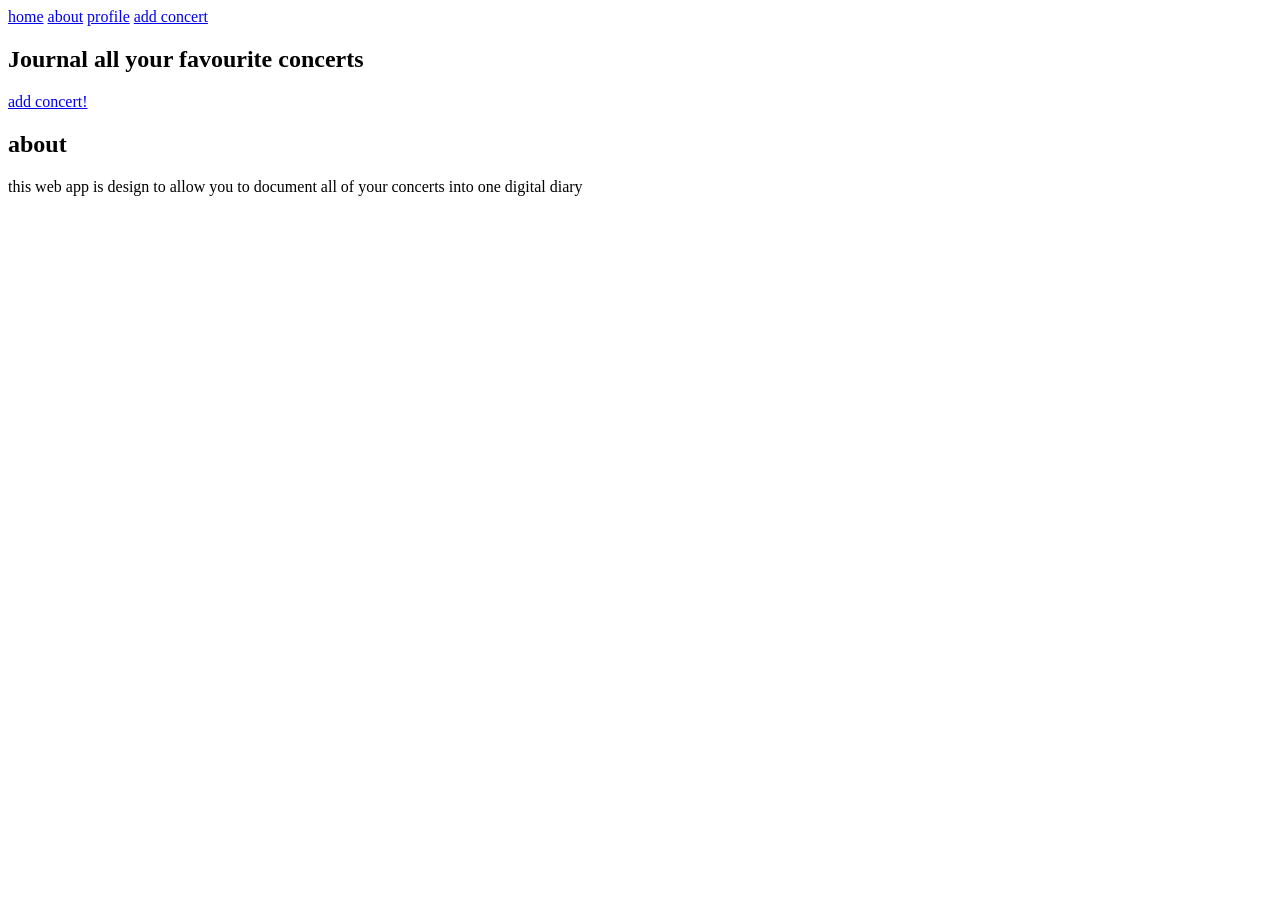
==== index.html @ 0c4843e7 "v1" ====
<!DOCTYPE html>
<html lang="en">
    <head>
        <meta charset="UTF-8">
        <meta name="viewport" content="width=device-width, initial-scale=1">
        <title>Digital Concert Journal</title>
        <link href="styles.css" rel="stylesheet" type="text/css">
    </head>
    <body>
        <header>
            <div class="navbar">
                <a href="index.html">home</a>
                <a href="about.html">about</a>
                <a href="profile.html">profile</a>
                <a href="addConcert.html">add concert</a>
            </div>
        </header>
        <main>
            <!-- sectioning home page to have separate main + about me -->
            <section>
                <h1>Journal all your favourite concerts</h1>
                <a href="addConcert.html" class="button">add concert!</a>
            </section>
            <section>
                <h1>about</h1>
                <p>this web app is design to allow you to document all of your concerts into one digital diary</p>
            </section>
        </main>
        <!-- JS script goes here -->
    </body>
</html>

<!-- <img class="c-main-header__logo"
        src="image location"
        alt="University of York Logo"
        width="240" height="40"/> -->
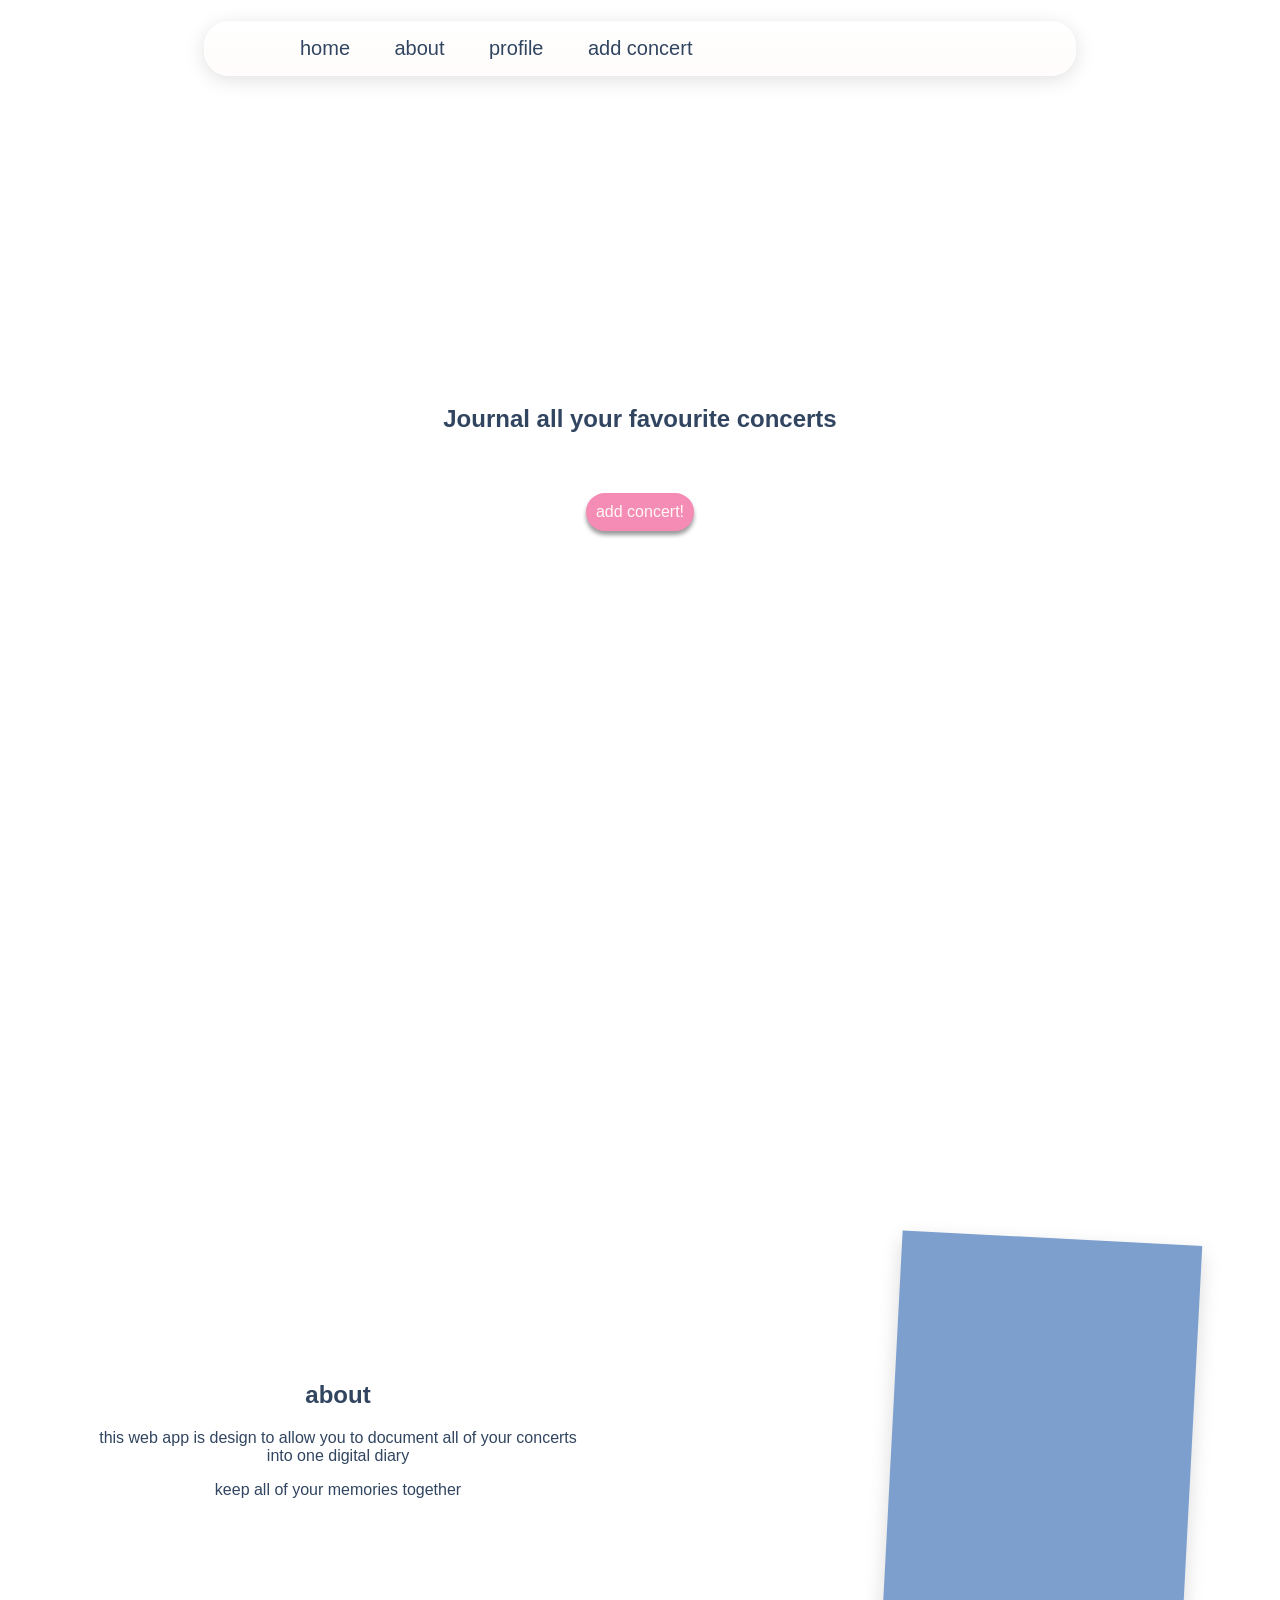
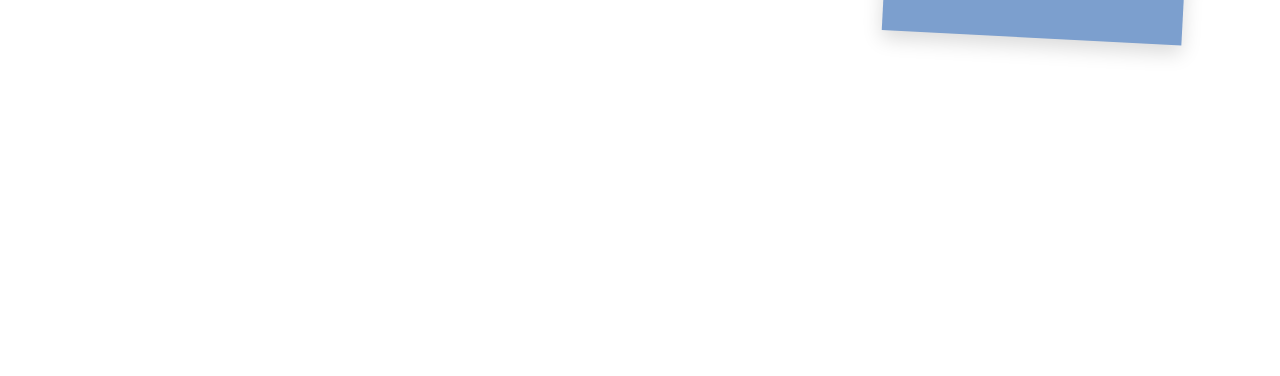
==== commit 5f1caf5b: "v1.2" ====
--- a/index.html
+++ b/index.html
@@ -8,22 +8,30 @@
     </head>
     <body>
         <header>
-            <div class="navbar">
-                <a href="index.html">home</a>
-                <a href="about.html">about</a>
-                <a href="profile.html">profile</a>
-                <a href="addConcert.html">add concert</a>
-            </div>
+            <!-- div class="navbar" didn't work? -->
+            <nav>
+                <ul>
+                    <li><a href="index.html">home</a></li>
+                    <!--want it to scroll down to about section-->
+                    <li><a href="#about">about</a></li>
+                    <li><a href="profile.html">profile</a></li>
+                    <li><a href="addConcert.html">add concert</a></li>
+                </ul>
+            </nav>
         </header>
         <main>
             <!-- sectioning home page to have separate main + about me -->
-            <section>
+            <section class="hero">
                 <h1>Journal all your favourite concerts</h1>
                 <a href="addConcert.html" class="button">add concert!</a>
             </section>
-            <section>
-                <h1>about</h1>
-                <p>this web app is design to allow you to document all of your concerts into one digital diary</p>
+            <section class="about-section" id="about">
+                <div class="about-text">
+                    <h2>about</h2>
+                    <p>this web app is design to allow you to document all of your concerts into one digital diary</p>
+                    <p>keep all of your memories together</p>
+                </div>
+                <div class="journal-coverImg"></div>
             </section>
         </main>
         <!-- JS script goes here -->
--- a/styles.css
+++ b/styles.css
@@ -0,0 +1,182 @@
+body {
+
+    font-family:'Segoe UI', Tahoma, Geneva, Verdana, sans-serif;
+}
+
+header {
+    position: fixed;
+    top: 2;
+    left: 0;
+    right: 0;
+    height: 80px;
+    display: flex;
+    align-items: center;
+}
+
+nav {
+    width: 800px;
+    margin: 20px auto;
+    padding: 15px 35px;
+    border-radius: 25px;
+    /* gradient */
+    background: linear-gradient(
+        to bottom,
+        rgba(255,255,255,0.75),
+        rgba(255, 249, 245, 0.45)
+    );
+    /* glass effect */
+    backdrop-filter: blur(12px);
+    -webkit-backdrop-filter: blur(12px);
+    /* subtle border */
+    border: 1px solid rgba(255,255,255,0.5);
+    /* soft shadow */
+    box-shadow:
+        0 4px 20px rgba(0,0,0,0.12),
+
+        inset 0 1px 1px rgba(255,255,255,0.7);
+}
+
+header * {
+    display: inline;
+}
+
+header li {
+    margin: 20px;
+}
+
+header li a {
+    color: #314560;
+    text-decoration: none;
+    font-size: 20px;
+}
+
+main {
+    color: #314560;
+    text-decoration: none;
+    text-align: center; 
+}
+
+.initial-page a {
+    align-items: center;
+    text-decoration: none;
+    color: #FFF9F5;
+    margin-top: 500px;
+}
+
+.hero {
+    min-height: 100vh;
+    display: flex;
+    flex-direction: column;
+    justify-content: center;
+    align-items: center;
+    text-align: center;
+    gap: 40px;
+}
+
+.about-section {
+    min-height: 100vh;
+    display: flex;
+    justify-content: space-between;
+    align-items: center;
+    gap: 80px;
+    padding: 80px;
+}
+
+/* stops lines becoming too long */
+.about-text {
+    max-width: 500px;
+}
+
+.journal-coverImg {
+    width: 300px;
+    height: 400px;
+    background: #7c9fce;
+    box-shadow: 0 8px 20px rgba(0,0,0,0.15);
+    transform: rotate(3deg);
+}
+
+/* all buttons use this style */
+.button, #submit {
+    color: #FFF9F5;
+    background: #F58CB5;
+    text-decoration: none;
+    border: 10px solid #F58CB5;
+    border-radius: 9999px;
+    box-shadow: 0 4px 4px rgba(0, 0, 0, 0.4);
+    justify-content: center;
+    align-items: center;
+    cursor:pointer;
+}
+
+#submit {
+    display: block;
+    margin: 30px auto 0;
+}
+
+/* journal.html deco under */
+
+.form-page {
+    min-height: 80vh;
+    display: flex;
+    justify-content: center;
+    align-items: center;
+    padding: 40px;
+}
+
+.journal-container {
+    width: min(90%, 650px);
+    padding: 35px;
+    border-radius: 20px;
+    background: rgb(255, 217, 234, 0.2);
+    backdrop-filter: blur(10px);
+    -webkit-backdrop-filter: blur(10px);
+    box-shadow: 0 8px 16px rgba(0,0,0,0.15)
+}
+
+#concert-form {
+    display: grid;
+    grid-template-columns: 1fr 1fr;
+    gap: 30px;
+}
+
+.full-width {
+    grid-column: 1/-1;
+    text-align: center;
+}
+
+input, select, textarea {
+    width: 100%;
+    padding: 15px;
+    border: 2px solid #314560;
+    border-radius: 10px;
+    background: transparent;
+    font-size: 16px;
+    color: #314560;
+    box-sizing: border-box;
+}
+
+textarea {
+    min-height: 180px;
+    resize: none;
+}
+
+.journal-container h1 {
+    text-align: center;
+    margin-bottom: 40px;
+    font-size: 42px;
+}
+
+.logo a {
+    text-decoration: none;
+    color:#314560;
+    text-align: center;
+    justify-content: center;
+    margin: 0;
+    
+}
+
+#submit {
+    grid-column: 1 / -1;
+    justify-self: center;
+    margin-top: 20px;
+}
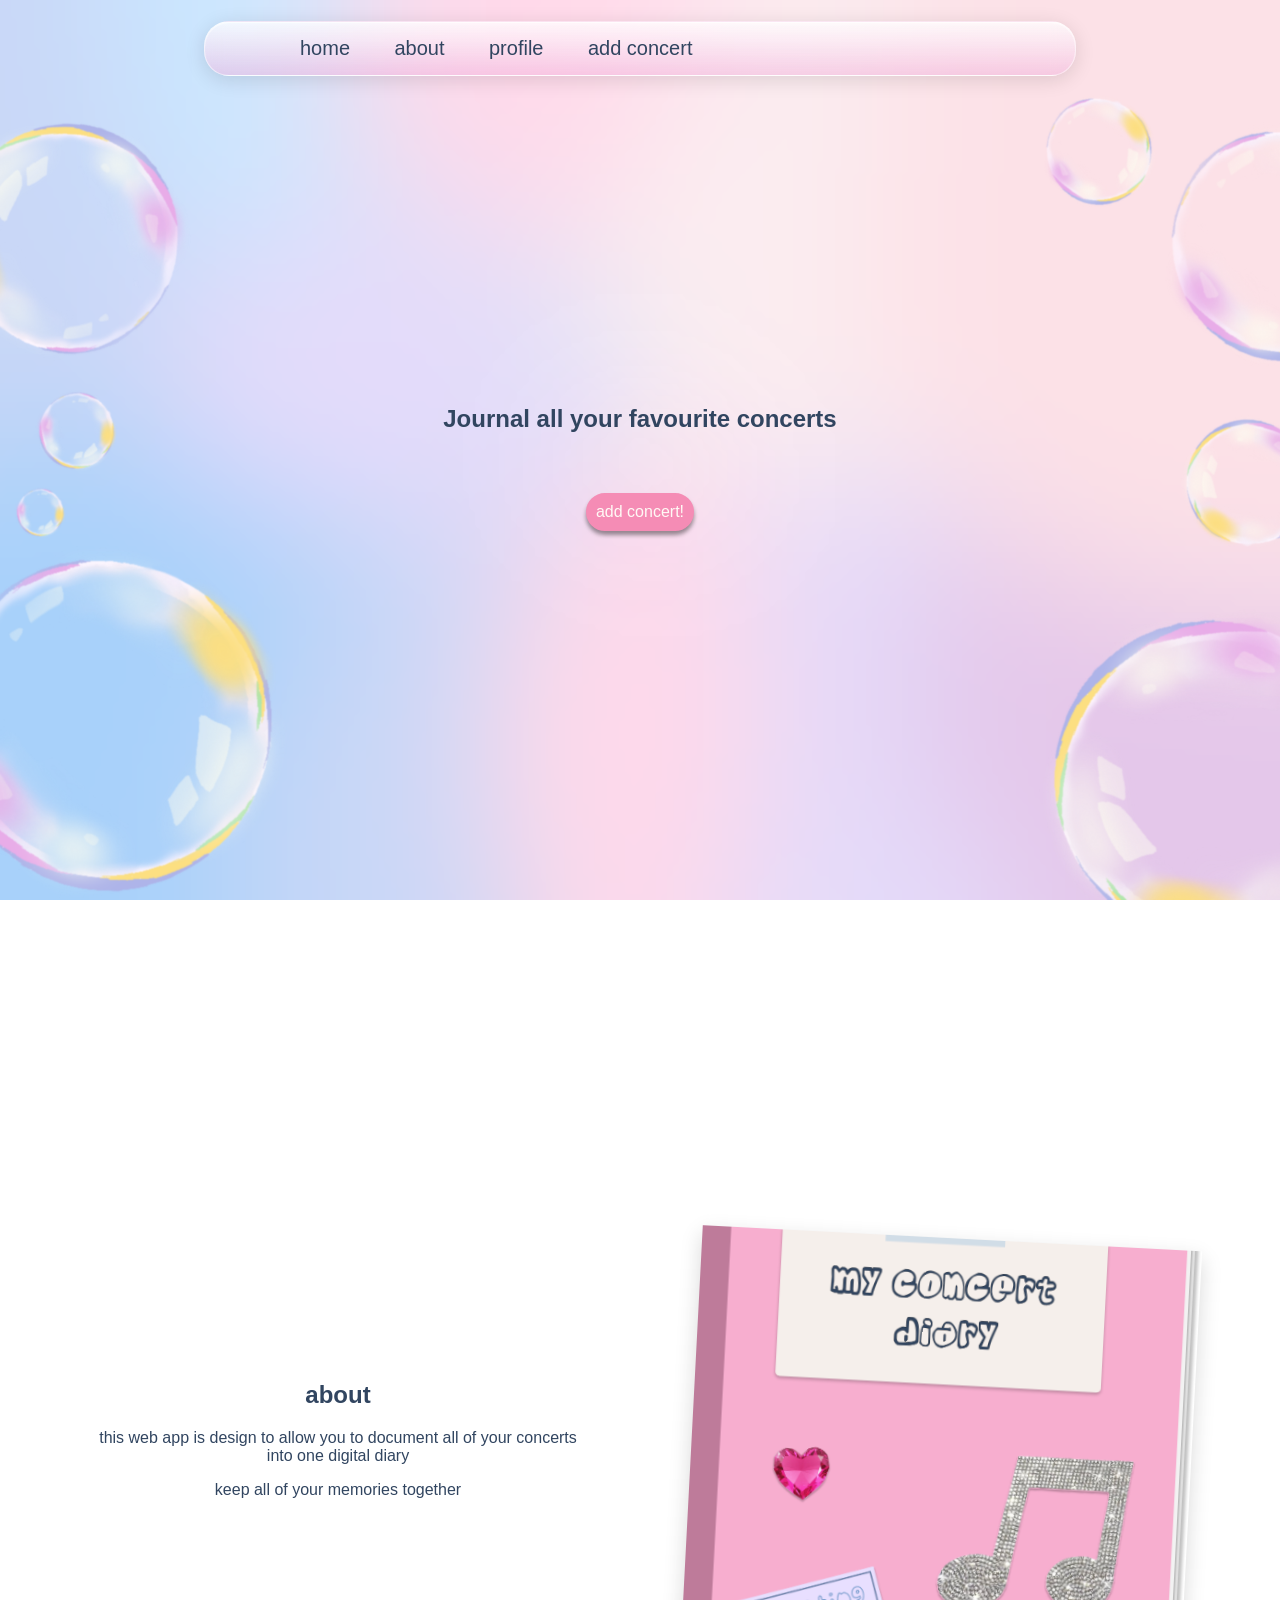
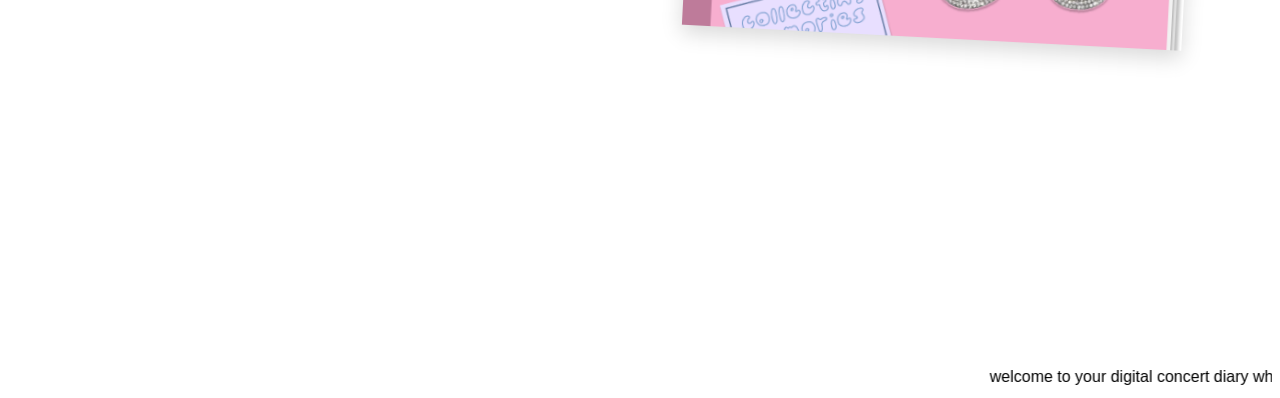
==== commit b7d15e35: "v1.4" ====
--- a/index.html
+++ b/index.html
@@ -34,6 +34,11 @@
                 <div class="journal-coverImg"></div>
             </section>
         </main>
+        <footer>
+            <div>
+                <marquee scrollamount="15" class="accountIntro">welcome to your digital concert diary where you can save all your favourite memories forever</marquee>
+            </div>
+        </footer>
         <!-- JS script goes here -->
     </body>
 </html>
--- a/styles.css
+++ b/styles.css
@@ -1,6 +1,10 @@
 body {
-
     font-family:'Segoe UI', Tahoma, Geneva, Verdana, sans-serif;
+    background-image: url("assets/bubble-background.png");
+    background-size: cover;
+    background-position: center;
+    background-repeat: no-repeat;
+    background-attachment: fixed;
 }
 
 header {
@@ -22,9 +26,9 @@
     background: linear-gradient(
         to bottom,
         rgba(255,255,255,0.75),
-        rgba(255, 249, 245, 0.45)
+        rgba(240, 173, 218, 0.45)
     );
-    /* glass effect */
+    /* glass effect CREDIT ITTT */
     backdrop-filter: blur(12px);
     -webkit-backdrop-filter: blur(12px);
     /* subtle border */
@@ -88,9 +92,12 @@
 }
 
 .journal-coverImg {
-    width: 300px;
+    width: 500px;
     height: 400px;
-    background: #7c9fce;
+    background-image: url("assets/concert-diary.png");
+    background-position: center;
+    background-repeat: no-repeat;
+    background-size: cover;
     box-shadow: 0 8px 20px rgba(0,0,0,0.15);
     transform: rotate(3deg);
 }
@@ -113,7 +120,7 @@
     margin: 30px auto 0;
 }
 
-/* journal.html deco under */
+/* styling concert form under */
 
 .form-page {
     min-height: 80vh;
@@ -123,14 +130,14 @@
     padding: 40px;
 }
 
-.journal-container {
+.concert-container {
     width: min(90%, 650px);
     padding: 35px;
     border-radius: 20px;
     background: rgb(255, 217, 234, 0.2);
     backdrop-filter: blur(10px);
     -webkit-backdrop-filter: blur(10px);
-    box-shadow: 0 8px 16px rgba(0,0,0,0.15)
+    box-shadow: 0 8px 16px rgba(0,0,0,0.15);
 }
 
 #concert-form {
@@ -166,17 +173,172 @@
     font-size: 42px;
 }
 
+.logo {
+    width: 100%;
+    text-align: center;
+    margin-top: 30px;
+}
+
 .logo a {
     text-decoration: none;
     color:#314560;
     text-align: center;
     justify-content: center;
     margin: 0;
+    font-weight: 60px;
     
 }
 
 #submit {
+    width: auto;
     grid-column: 1 / -1;
     justify-self: center;
-    margin-top: 20px;
+    padding: 12px 30px;
+    margin-top: 10px;
+}
+
+/* styling journal.html */
+
+#journal-book {
+    display: flex;
+    width: min(95%, 1100px);
+    height: 700px;
+    margin: auto;
+    margin-top: 80px;
+    border-radius: 25px;
+    overflow: hidden;
+    position: relative;
+}
+
+/* how to do border of the diary page? */
+.left-page, .right-page {
+    flex: 1;
+    padding: 40px;
+    position: relative;
+    background: repeating-linear-gradient(white, white 28px, #d9d9d9 29px);
+    border-color: #F58CB5;
+}
+
+.spine {
+    width: 30px;
+    background: #f2f2f2;
+}
+
+/*
+.photo-strip {
+    width: 350px;
+    height: 500px;
+    padding: 12px;
+    background: #fffdf9;
+    box-shadow: 0 4px 12px rgba(0, 0, 0, 0.15);
+    position: relative;
+} 
+*/
+
+.journal-page .polaroid {
+    position: absolute;
+    width: 140px;
+    height: 170px;
+    padding: 10px;
+    margin-top: 150px;
+    background: white;
+    box-shadow: 0 4px 12px rgba(0, 0, 0, 0.15);
+}
+
+.photo-1 {
+    top: 20px;
+    left: 40px;
+    transform: rotate(-4deg);
+}
+
+.photo-2 {
+    top: 120px;
+    right: 30px;
+    transform: rotate(3eg);
+}
+
+.photo-3 {
+    top: 260px;
+    left: 60px;
+    transform: rotate(-8deg);
+}
+
+.concert-photo {
+    width: 100%;
+    height: 100%;
+    object-fit: cover;
+    display: block;
+}
+
+.journal-tab {
+    position: absolute;
+    top: -20px;
+    left: 40px;
+    width: 120px;
+    padding: 18px 12px;
+    text-align: center;
+    text-decoration: none;
+    color:#314560;
+    background:#F58CB5;
+    border-radius: 20px 20px 20px 20px;
+    box-shadow: 0 4px 10px rgba(0,0,0,0.15);
+    z-index: 2;
+}
+
+/* profile.html page */
+
+.profile-page {
+    min-height: 100vh;
+    display: grid;
+    grid-template-columns: 400px 1fr;
+    gap: 80px;
+    padding: 140px 80px 80px;
+    align-items: start;
+}
+
+.profile-page .diary-preview {
+    width: 100%;
+}
+
+.profile-page .diary-preview img {
+    width: 100%;
+    border-radius: 12px;
+    box-shadow: 0 8px 20px rgba(0, 0, 0, 0.15);
+    transition: transform 0.3s ease;
+    cursor: pointer;
+}
+
+.profile-page .diary-preview img:hover {
+    transform: translateY(-8px) scale(1.03) rotate(-2deg);
+}
+
+.profile-content {
+    display: flex;
+    flex-direction: column;
+    gap: 40px;
+}
+
+.profile-content h1 {
+    font-size: 50px;
+    color: #314560;
+}
+
+.stats {
+    padding: 35px;
+    border-radius: 24px;
+    background: rgba(235,230,245,0.9);
+    box-shadow: 0 6px 12px rgba(0, 0, 0, 0.12);
+}
+
+/* 4 stats box */
+.stats-grid {
+    display: grid;
+    grid-template-columns: repeat(4, 1fr);
+    gap: 20px;
+}
+
+.bottom-card {
+    display: grid;
+    grid-template-columns: 1fr 1fr;
+    gap: 30px;
 }
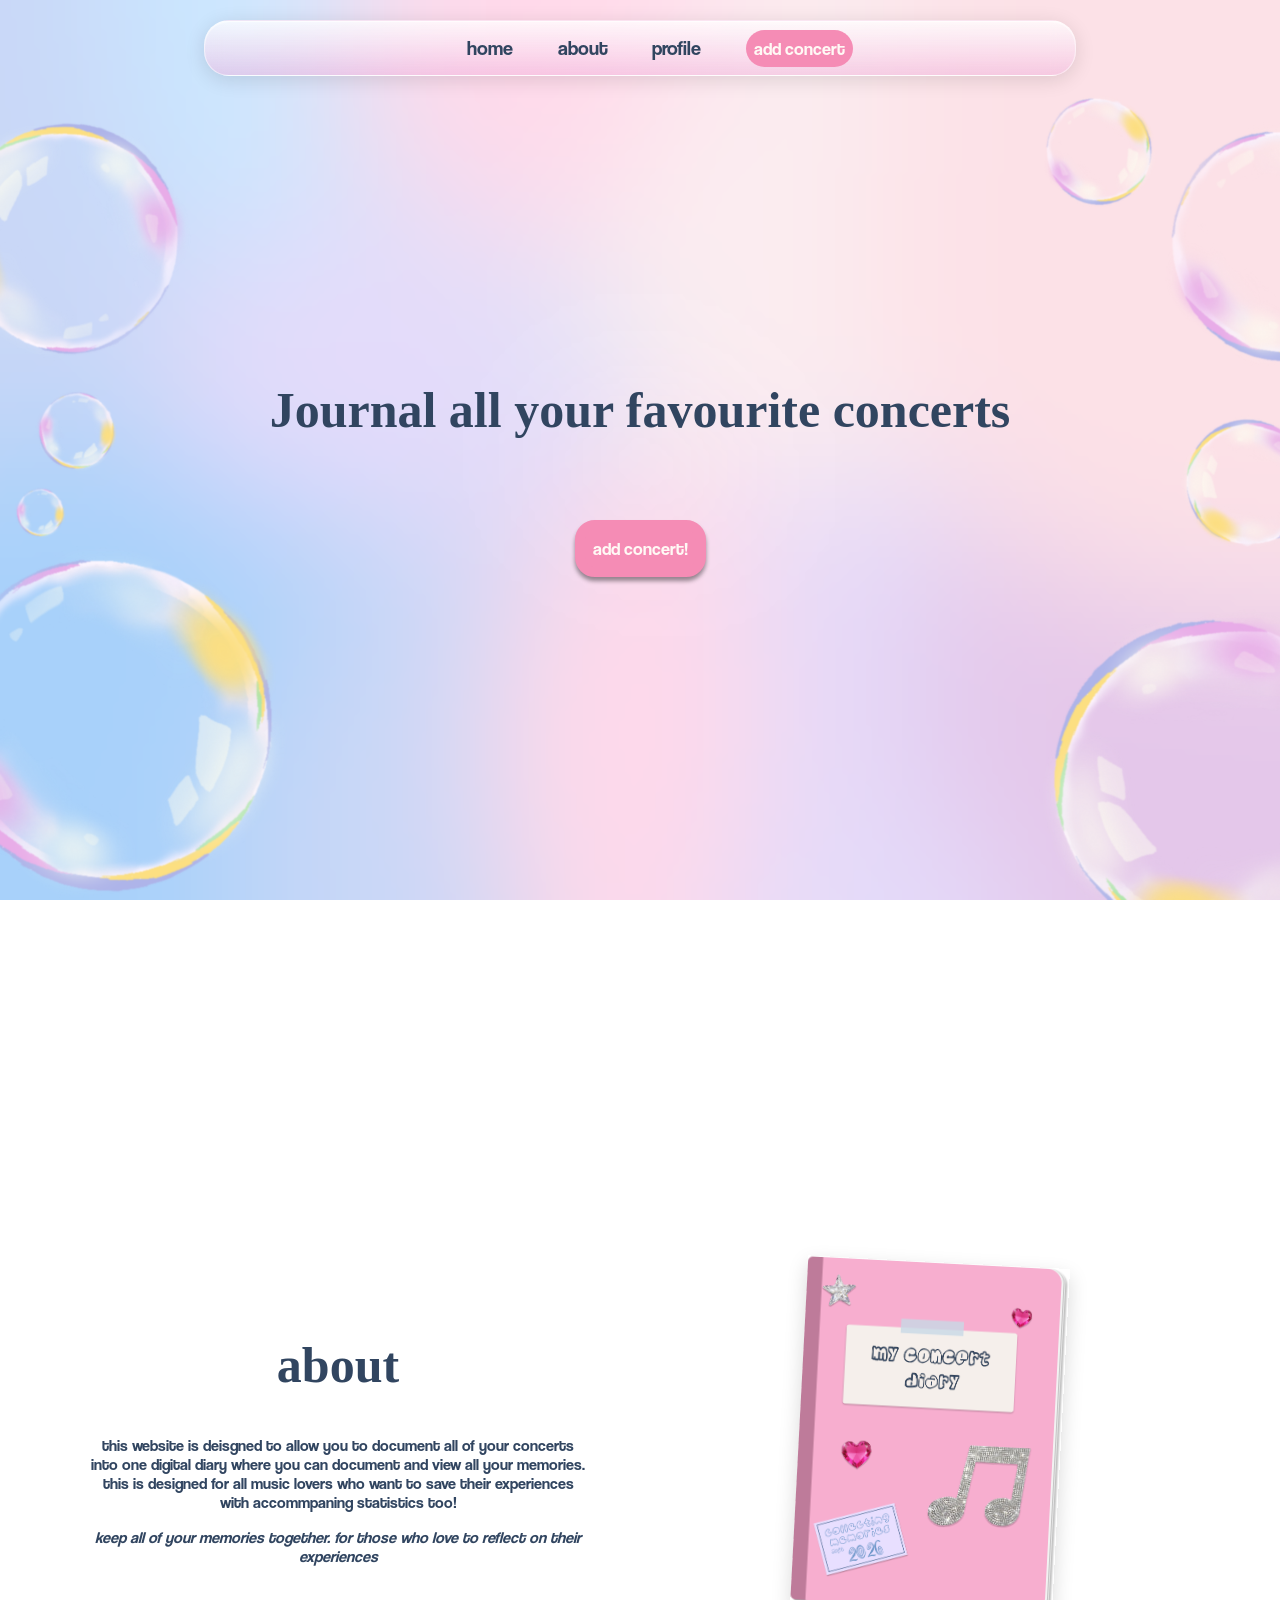
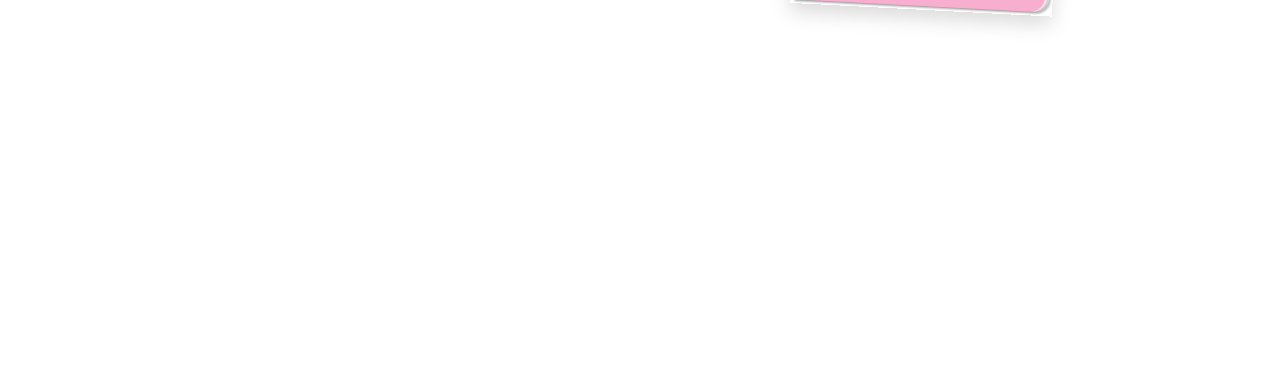
==== commit 15188372: "v1.6" ====
--- a/index.html
+++ b/index.html
@@ -27,18 +27,21 @@
             </section>
             <section class="about-section" id="about">
                 <div class="about-text">
-                    <h2>about</h2>
-                    <p>this web app is design to allow you to document all of your concerts into one digital diary</p>
-                    <p>keep all of your memories together</p>
+                    <h1>about</h1>
+                    <p>this website is deisgned to allow you to document all of your concerts into one digital diary
+                        where you can document and view all your memories.
+                        this is designed for all music lovers who want to save their experiences with accommpaning 
+                        statistics too!
+                    </p>
+                    <p><i>keep all of your memories together.
+                        for those who love to reflect on their experiences
+                    </i></p>
                 </div>
-                <div class="journal-coverImg"></div>
+                <div class="journal-coverImg">
+                    <img src="assets/concert-diary.png" alt="journal">
+                </div>
             </section>
         </main>
-        <footer>
-            <div>
-                <marquee scrollamount="15" class="accountIntro">welcome to your digital concert diary where you can save all your favourite memories forever</marquee>
-            </div>
-        </footer>
         <!-- JS script goes here -->
     </body>
 </html>
--- a/styles.css
+++ b/styles.css
@@ -1,3 +1,11 @@
+@font-face {
+    font-family: kiwiSoda;
+    src: url(assets/KiwiSoda.ttf);
+
+    font-family: coolvetica;
+    src: url(assets/coolvetica-rg.otf);
+}
+
 body {
     font-family:'Segoe UI', Tahoma, Geneva, Verdana, sans-serif;
     background-image: url("assets/bubble-background.png");
@@ -40,8 +48,13 @@
         inset 0 1px 1px rgba(255,255,255,0.7);
 }
 
+html {
+    scroll-behavior: smooth;
+}
+
 header * {
     display: inline;
+    text-align: center;
 }
 
 header li {
@@ -54,6 +67,16 @@
     font-size: 20px;
 }
 
+/*https://stackoverflow.com/questions/6428783/css-style-a-specific-link
+for specific link stylings*/
+a[href="addConcert.html"] {
+    color:#FFF9F5;
+    font-size: large;
+    background-color: #F58CB5;
+    padding: 8px;
+    border-radius: 20px;
+}
+
 main {
     color: #314560;
     text-decoration: none;
@@ -75,6 +98,15 @@
     align-items: center;
     text-align: center;
     gap: 40px;
+}
+
+h1 {
+    font-family: kiwiSoda;
+    font-size: 50px;
+}
+
+h2, h3, p, a {
+    font-family: coolvetica;
 }
 
 .about-section {
@@ -91,15 +123,14 @@
     max-width: 500px;
 }
 
-.journal-coverImg {
-    width: 500px;
-    height: 400px;
-    background-image: url("assets/concert-diary.png");
-    background-position: center;
-    background-repeat: no-repeat;
-    background-size: cover;
-    box-shadow: 0 8px 20px rgba(0,0,0,0.15);
+.about-section .journal-coverImg {
+    width: 50%;
     transform: rotate(3deg);
+}
+
+.about-section .journal-coverImg img {
+    width: 50%;
+    box-shadow: 0 8px 20px rgba(0, 0, 0, 0.15);
 }
 
 /* all buttons use this style */
@@ -173,10 +204,11 @@
     font-size: 42px;
 }
 
+/* logo design */
 .logo {
     width: 100%;
     text-align: center;
-    margin-top: 30px;
+    margin-top: 0px;
 }
 
 .logo a {
@@ -184,9 +216,12 @@
     color:#314560;
     text-align: center;
     justify-content: center;
-    margin: 0;
     font-weight: 60px;
     
+}
+
+.concert-container .logo {
+    font-size: 18px;
 }
 
 #submit {
@@ -215,7 +250,9 @@
     flex: 1;
     padding: 40px;
     position: relative;
-    background: repeating-linear-gradient(white, white 28px, #d9d9d9 29px);
+    background: repeating-linear-gradient(white, white 28px, #d9d9d9 29px); /* used super thin gradient for journl strips 
+    https://css-tricks.com/stripes-css/
+    */
     border-color: #F58CB5;
 }
 
@@ -223,17 +260,6 @@
     width: 30px;
     background: #f2f2f2;
 }
-
-/*
-.photo-strip {
-    width: 350px;
-    height: 500px;
-    padding: 12px;
-    background: #fffdf9;
-    box-shadow: 0 4px 12px rgba(0, 0, 0, 0.15);
-    position: relative;
-} 
-*/
 
 .journal-page .polaroid {
     position: absolute;
@@ -246,21 +272,21 @@
 }
 
 .photo-1 {
-    top: 20px;
+    top: 40px;
     left: 40px;
     transform: rotate(-4deg);
 }
 
 .photo-2 {
     top: 120px;
-    right: 30px;
-    transform: rotate(3eg);
+    right: 50px;
+    transform: rotate(3deg);
 }
 
 .photo-3 {
-    top: 260px;
-    left: 60px;
-    transform: rotate(-8deg);
+    top: 280px;
+    left: 80px;
+    transform: rotate(8deg);
 }
 
 .concert-photo {
@@ -275,7 +301,8 @@
     top: -20px;
     left: 40px;
     width: 120px;
-    padding: 18px 12px;
+    padding: 18px 1px;
+    margin-top: 5px;
     text-align: center;
     text-decoration: none;
     color:#314560;
@@ -283,6 +310,10 @@
     border-radius: 20px 20px 20px 20px;
     box-shadow: 0 4px 10px rgba(0,0,0,0.15);
     z-index: 2;
+}
+
+.journal-tab:hover {
+    transform: scale(1.1, 1.1);
 }
 
 /* profile.html page */
@@ -319,26 +350,147 @@
 }
 
 .profile-content h1 {
-    font-size: 50px;
+    font-size: 40px;
     color: #314560;
 }
 
 .stats {
-    padding: 35px;
-    border-radius: 24px;
+    padding: 15px;
+    border-radius: 18px;
+    max-width: 700px;
+    min-height: 100px;
     background: rgba(235,230,245,0.9);
     box-shadow: 0 6px 12px rgba(0, 0, 0, 0.12);
 }
 
-/* 4 stats box */
 .stats-grid {
     display: grid;
-    grid-template-columns: repeat(4, 1fr);
-    gap: 20px;
+    grid-template-columns: repeat(2, 1fr);
+    gap: 10px;
+}
+
+.stats h2 {
+    font-size: 20px;
+}
+
+.stats h3 {
+    font-size: 16px;
 }
 
 .bottom-card {
     display: grid;
     grid-template-columns: 1fr 1fr;
-    gap: 30px;
-}+    gap: 20px;
+}
+
+.page-controls {
+    position: absolute;
+    bottom: -0px;
+    left: 50%;
+    transform: translateX(-50%);
+    margin-bottom: 10px;
+
+}
+
+/* decorating journal arrows */
+#prev-page, #next-page {
+    background:#F58CB5;
+    border: none;
+    border-radius: 80px;
+    color:#FFF9F5;
+    padding: 10px 20px;
+    text-align: center;
+    text-decoration: none;
+    display: inline-block;
+    font-size: 20px;
+    cursor: pointer;
+}
+
+/* decorating music player ! (same bg as nav) */
+.music-player {
+    padding: 20px;
+    border-radius: 20px;
+    max-width: 280px;
+    background: linear-gradient(
+        to bottom,
+        rgba(255,255,255,0.55),
+        rgba(235,230,245, 0.25)
+    );
+    /* glass effect CREDIT ITTT */
+    backdrop-filter: blur(12px);
+    -webkit-backdrop-filter: blur(12px);
+    /* subtle border */
+    border: 1px solid rgba(255,255,255,0.5);
+    /* soft shadow */
+    box-shadow:
+        0 4px 20px rgba(0,0,0,0.12),
+
+        inset 0 1px 1px rgba(255,255,255,0.7);
+}
+/* pointer not working */
+.music-player .music-controls {
+    cursor: pointer;
+    text-decoration: none;
+}
+
+#prev-btn, #next-btn, #play-btn {
+    background:#F58CB5;
+    border: none;
+    border-radius: 80px;
+    color:#FFF9F5;
+    padding: 15px 32px;
+    text-align: center;
+    text-decoration: none;
+    display: inline-block;
+    font-size: 18px;
+    cursor: pointer;
+}
+
+/* not showing up??*/
+.song-title {
+    background-color: #f2f2f2;
+}
+
+.fav-artist {
+    padding: 20px;
+    border-radius: 20px;
+    max-width: 280px;
+    background: linear-gradient(
+        to bottom,
+        rgba(255,255,255,0.55),
+        rgba(235,230,245, 0.25)
+    );
+    /* glass effect CREDIT ITTT */
+    backdrop-filter: blur(12px);
+    -webkit-backdrop-filter: blur(12px);
+    /* subtle border */
+    border: 1px solid rgba(255,255,255,0.5);
+    /* soft shadow */
+    box-shadow:
+        0 4px 20px rgba(0,0,0,0.12),
+
+        inset 0 1px 1px rgba(255,255,255,0.7);
+}
+
+/* marquee not decreaed
+.music-player {
+    width: 450px;
+    line-height: 50px;
+    background-color: #f2f2f2;
+    color: white;
+    white-space: nowrap;
+    overflow: hidden;
+    box-sizing: border-box;
+}
+
+.music-player h {
+    display: inline-block;
+    padding-left: 100%;
+    animation: marquee 15s linear infinite;
+}
+
+@keyframes music-player {
+    0% {transform: translate(0, 0);}
+    100% {transform: translate(-100%, 0);}
+}
+*/
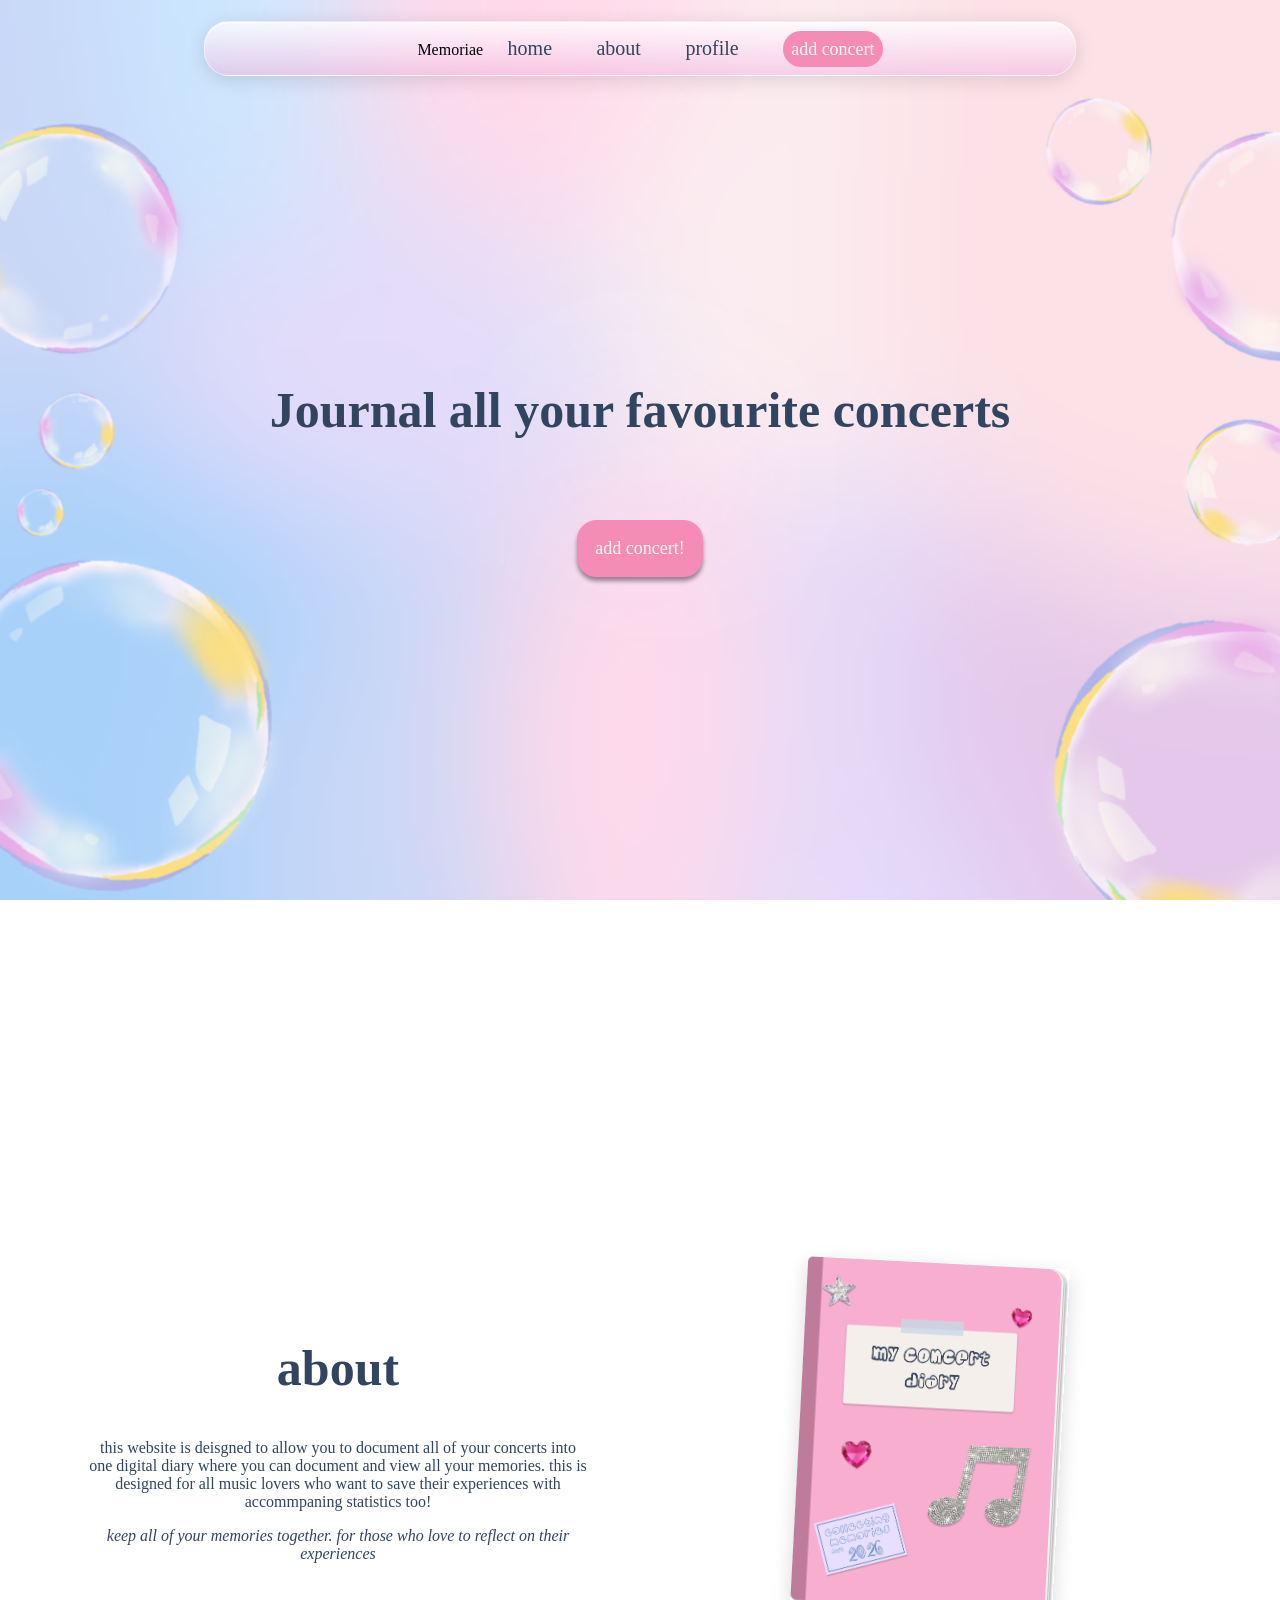
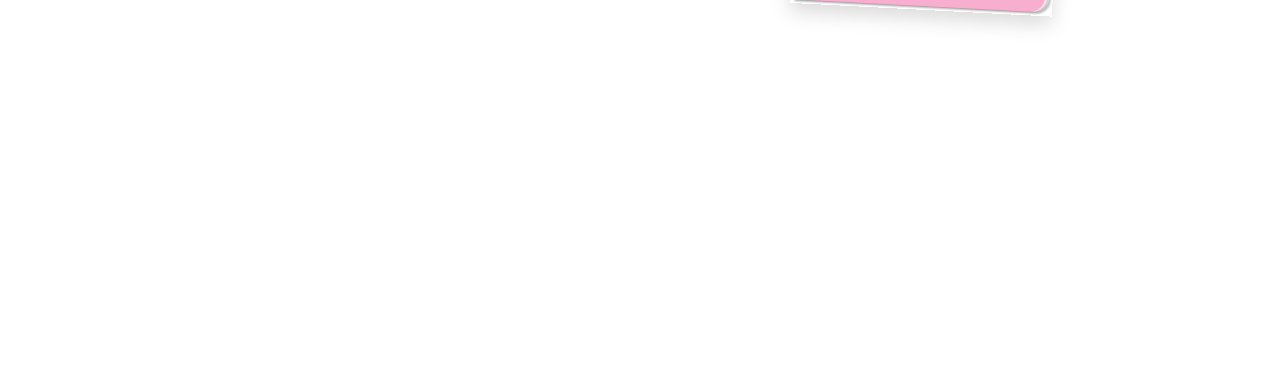
==== commit 64fee848: "v1.5.1" ====
--- a/index.html
+++ b/index.html
@@ -6,13 +6,12 @@
         <title>Digital Concert Journal</title>
         <link href="styles.css" rel="stylesheet" type="text/css">
     </head>
-    <body>
+    <body class="initial">
         <header>
-            <!-- div class="navbar" didn't work? -->
             <nav>
                 <ul>
+                    <p>Memoriae</p>
                     <li><a href="index.html">home</a></li>
-                    <!--want it to scroll down to about section-->
                     <li><a href="#about">about</a></li>
                     <li><a href="profile.html">profile</a></li>
                     <li><a href="addConcert.html">add concert</a></li>
--- a/styles.css
+++ b/styles.css
@@ -4,6 +4,17 @@
 
     font-family: coolvetica;
     src: url(assets/coolvetica-rg.otf);
+
+    font-family: kaoly;
+    src: url(assets/kaoly.ttf);
+}
+
+.inital {
+    background-image: url(assets/bubbles-music-bg.png);
+    background-size: cover;
+    background-position: center;
+    background-repeat: no-repeat;
+    background-attachment: fixed;
 }
 
 body {
@@ -217,7 +228,7 @@
     text-align: center;
     justify-content: center;
     font-weight: 60px;
-    
+    font-family: kaoly;
 }
 
 .concert-container .logo {
@@ -232,7 +243,7 @@
     margin-top: 10px;
 }
 
-/* styling journal.html */
+/* STYLING journal.html */
 
 #journal-book {
     display: flex;
@@ -316,6 +327,20 @@
     transform: scale(1.1, 1.1);
 }
 
+/* decorating journal arrows */
+#prev-page, #next-page {
+    background:#F58CB5;
+    border: none;
+    border-radius: 80px;
+    color:#FFF9F5;
+    padding: 10px 20px;
+    text-align: center;
+    text-decoration: none;
+    display: inline-block;
+    font-size: 20px;
+    cursor: pointer;
+}
+
 /* profile.html page */
 
 .profile-page {
@@ -390,20 +415,6 @@
     transform: translateX(-50%);
     margin-bottom: 10px;
 
-}
-
-/* decorating journal arrows */
-#prev-page, #next-page {
-    background:#F58CB5;
-    border: none;
-    border-radius: 80px;
-    color:#FFF9F5;
-    padding: 10px 20px;
-    text-align: center;
-    text-decoration: none;
-    display: inline-block;
-    font-size: 20px;
-    cursor: pointer;
 }
 
 /* decorating music player ! (same bg as nav) */
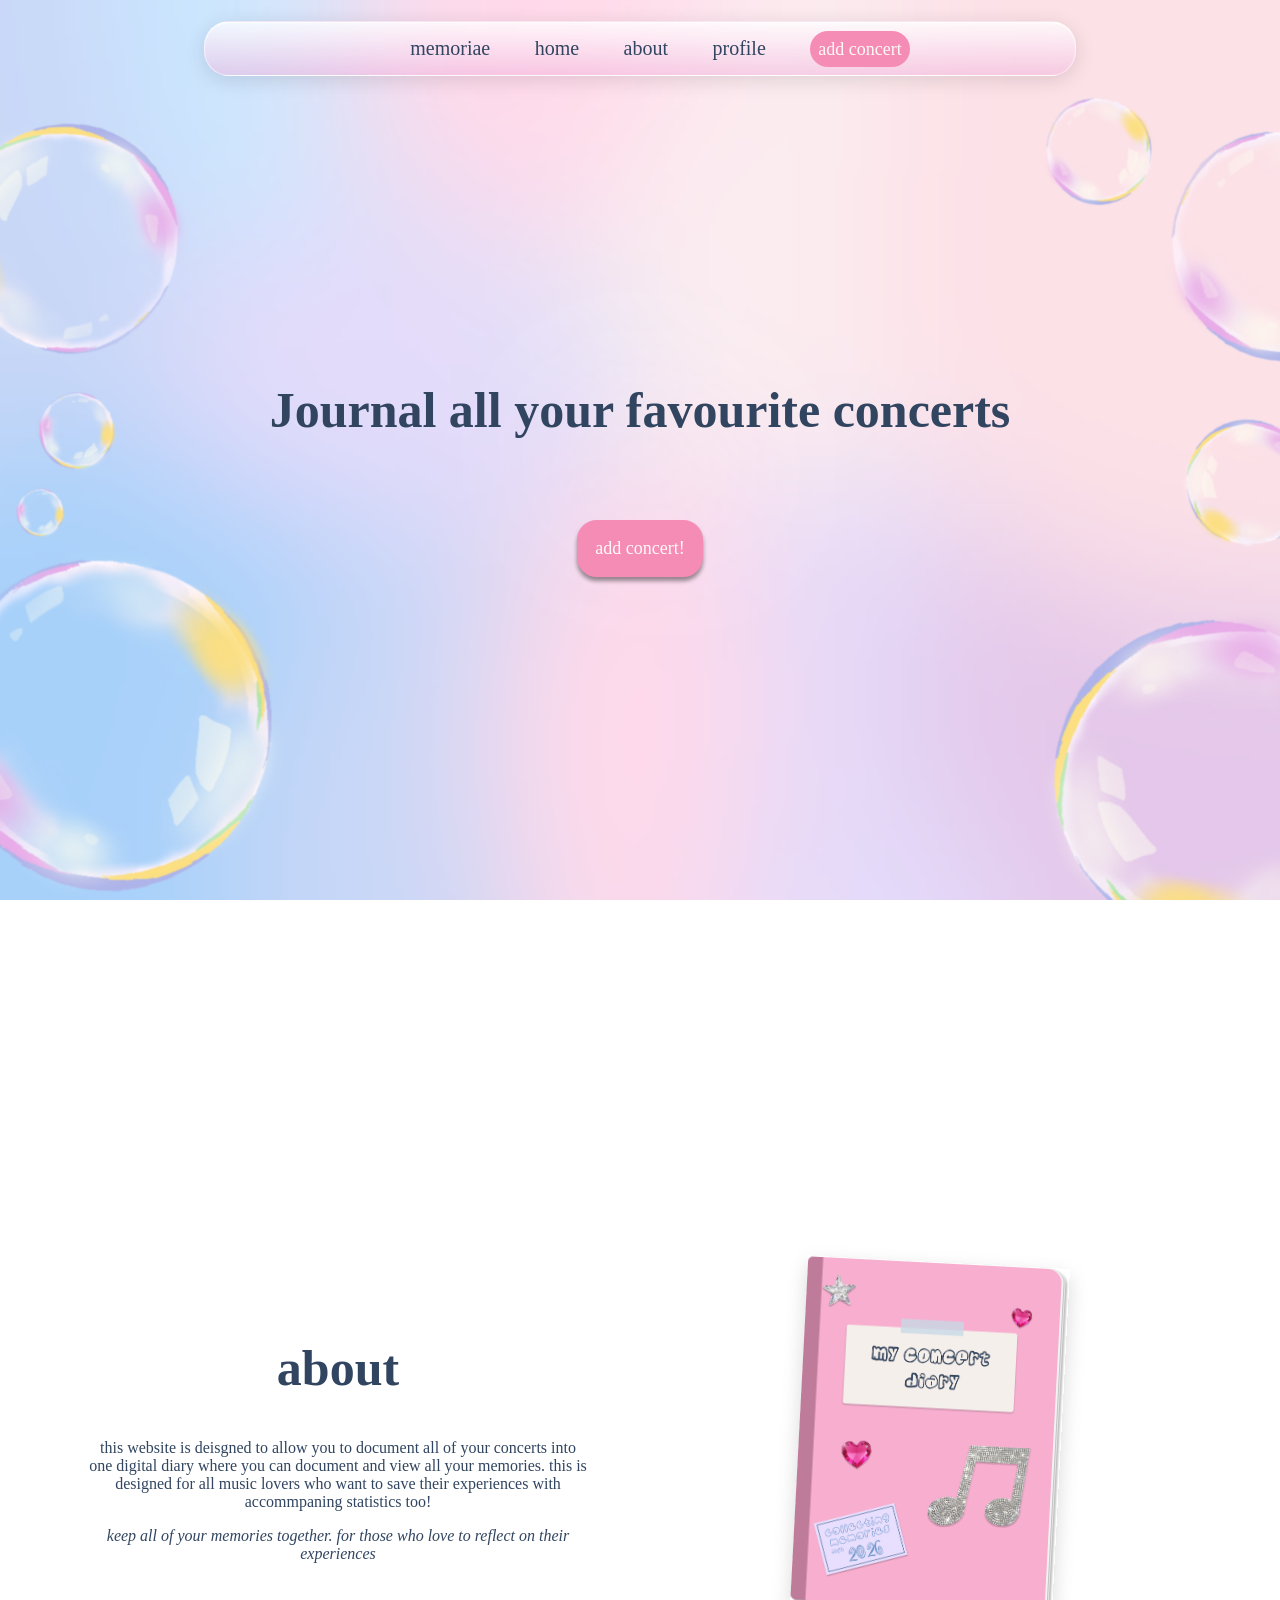
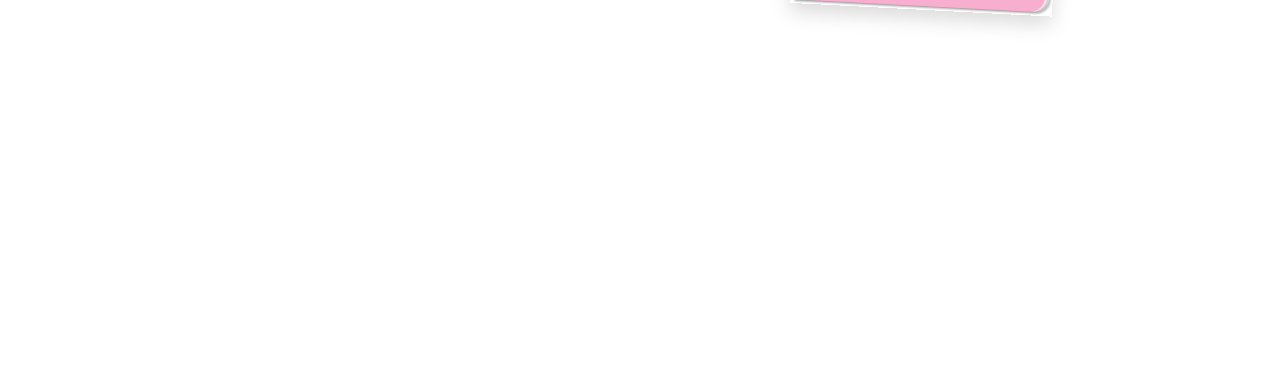
==== commit c2cee02c: "v1.6" ====
--- a/index.html
+++ b/index.html
@@ -10,7 +10,7 @@
         <header>
             <nav>
                 <ul>
-                    <p>Memoriae</p>
+                    <li><a href="index.html">memoriae</a></li>
                     <li><a href="index.html">home</a></li>
                     <li><a href="#about">about</a></li>
                     <li><a href="profile.html">profile</a></li>
@@ -41,7 +41,6 @@
                 </div>
             </section>
         </main>
-        <!-- JS script goes here -->
     </body>
 </html>
 
--- a/styles.css
+++ b/styles.css
@@ -457,6 +457,19 @@
     cursor: pointer;
 }
 
+/*using ai to have accessible reader but not visually*/
+.sr-only {
+    position: absolute;
+    width: 1px;
+    height: 1px;
+    padding: 0px;
+    margin: -1px;
+    overflow: hidden;
+    clip: rect(0,0,0,0);
+    white-space: nowrap;
+    border: 0;
+}
+
 /* not showing up??*/
 .song-title {
     background-color: #f2f2f2;
